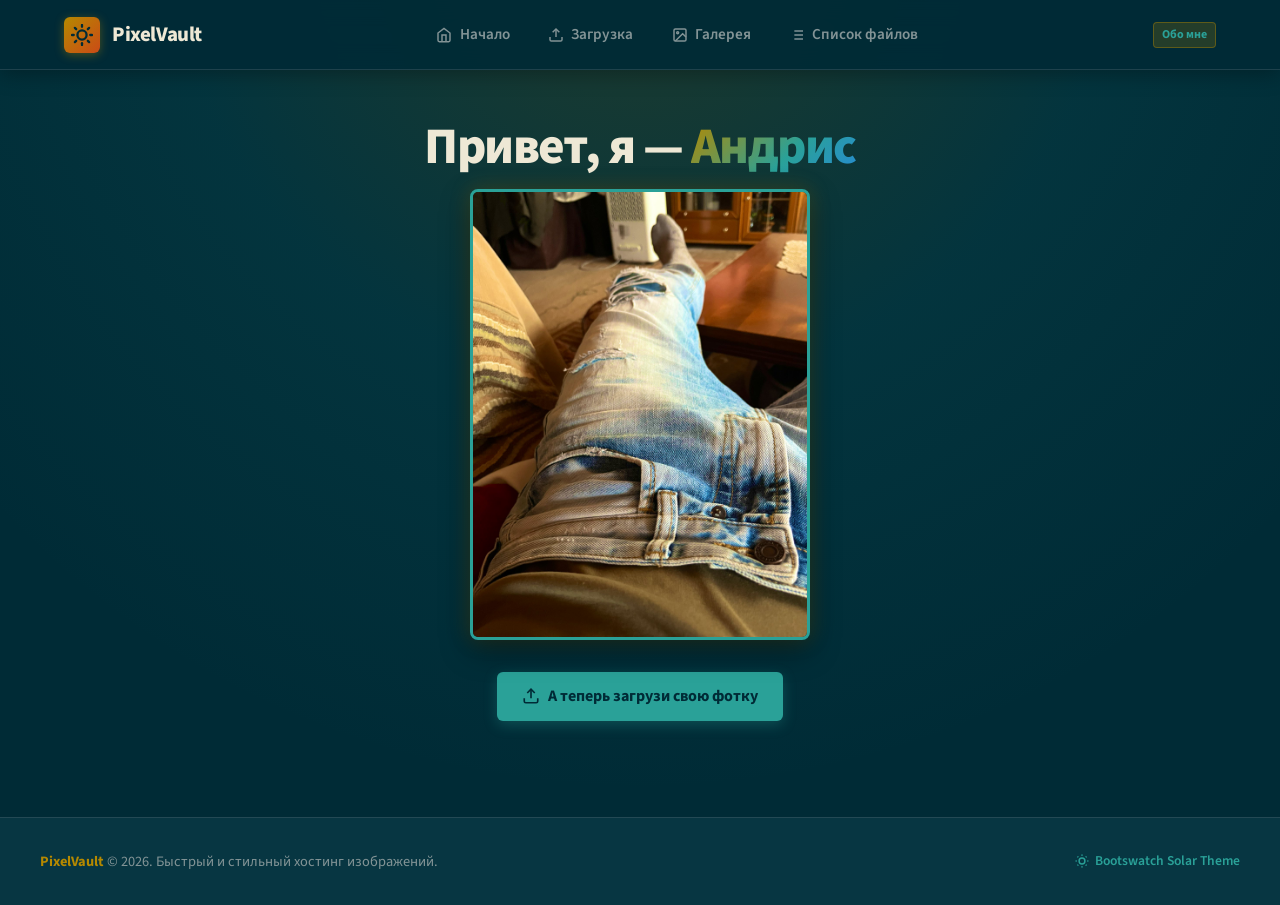
==== templates/about.html @ 3f96f943 "add app.py and templates" ====
<!DOCTYPE html>
<html lang="ru" data-bs-theme="dark">

<head>
    <meta charset="UTF-8">
    <meta name="viewport" content="width=device-width, initial-scale=1.0">
    <title>{{ title|default("Обо мне") }} — PixelVault</title>
    <meta name="description" content="Сервер хостинга картинок PixelVault в стиле Bootswatch Solar.">
    <link rel="preconnect" href="https://fonts.googleapis.com">
    <link rel="preconnect" href="https://fonts.gstatic.com" crossorigin>
    <link
        href="https://fonts.googleapis.com/css2?family=JetBrains+Mono:wght@400;500;600;700&family=Source+Sans+3:ital,wght@0,300;0,400;0,600;0,700;0,800;1,400&display=swap"
        rel="stylesheet" media="print" onload="this.media='all'">
    <noscript>
        <link
            href="https://fonts.googleapis.com/css2?family=JetBrains+Mono:wght@400;500;600;700&family=Source+Sans+3:ital,wght@0,300;0,400;0,600;0,700;0,800;1,400&display=swap"
            rel="stylesheet">
    </noscript>
    <link rel="stylesheet" href="/static/css/reset.css">
    <link rel="stylesheet" href="/static/css/style.css">
    <link rel="stylesheet" href="/static/css/responsive.css">
    <link rel="icon" type="image/x-icon" href="/favicon.ico">
</head>

<body>
    <div class="page-wrapper">
        <!-- Site Header / Navbar (Solar Theme) -->
        <header class="site-header">
            <div class="header-container">
                <a href="/" class="brand">
                    <div class="brand-icon-wrapper">
                        <svg width="22" height="22" viewBox="0 0 24 24" fill="none" stroke="currentColor"
                            stroke-width="2.5" stroke-linecap="round" stroke-linejoin="round">
                            <circle cx="12" cy="12" r="5"></circle>
                            <line x1="12" y1="1" x2="12" y2="3"></line>
                            <line x1="12" y1="21" x2="12" y2="23"></line>
                            <line x1="4.22" y1="4.22" x2="5.64" y2="5.64"></line>
                            <line x1="18.36" y1="18.36" x2="19.78" y2="19.78"></line>
                            <line x1="1" y1="12" x2="3" y2="12"></line>
                            <line x1="21" y1="12" x2="23" y2="12"></line>
                            <line x1="4.22" y1="19.78" x2="5.64" y2="18.36"></line>
                            <line x1="18.36" y1="5.64" x2="19.78" y2="4.22"></line>
                        </svg>
                    </div>
                    <span class="brand-text">PixelVault</span>
                </a>

                <nav class="nav-links">
                    <a href="/" class="nav-link">
                        <svg width="16" height="16" viewBox="0 0 24 24" fill="none" stroke="currentColor"
                            stroke-width="2.2">
                            <path d="M3 9l9-7 9 7v11a2 2 0 0 1-2 2H5a2 2 0 0 1-2-2z"></path>
                            <polyline points="9 22 9 12 15 12 15 22"></polyline>
                        </svg>
                        <span>Начало</span>
                    </a>
                    <a href="/upload" class="nav-link">
                        <svg width="16" height="16" viewBox="0 0 24 24" fill="none" stroke="currentColor"
                            stroke-width="2.2">
                            <path d="M21 15v4a2 2 0 0 1-2 2H5a2 2 0 0 1-2-2v-4"></path>
                            <polyline points="17 8 12 3 7 8"></polyline>
                            <line x1="12" y1="3" x2="12" y2="15"></line>
                        </svg>
                        <span>Загрузка</span>
                    </a>
                    <a href="/images" class="nav-link">
                        <svg width="16" height="16" viewBox="0 0 24 24" fill="none" stroke="currentColor"
                            stroke-width="2.2">
                            <rect x="3" y="3" width="18" height="18" rx="2" ry="2"></rect>
                            <circle cx="8.5" cy="8.5" r="1.5"></circle>
                            <polyline points="21 15 16 10 5 21"></polyline>
                        </svg>
                        <span>Галерея</span>
                    </a>
                    <a href="/images-list" class="nav-link">
                        <svg width="16" height="16" viewBox="0 0 24 24" fill="none" stroke="currentColor"
                            stroke-width="2.2">
                            <line x1="8" y1="6" x2="21" y2="6"></line>
                            <line x1="8" y1="12" x2="21" y2="12"></line>
                            <line x1="8" y1="18" x2="21" y2="18"></line>
                            <line x1="3" y1="6" x2="3.01" y2="6"></line>
                            <line x1="3" y1="12" x2="3.01" y2="12"></line>
                            <line x1="3" y1="18" x2="3.01" y2="18"></line>
                        </svg>
                        <span>Список<span class="nav-text-extra"> файлов</span></span>
                    </a>
                </nav>

                <div class="header-actions">
                    <div class="theme-pill-badge" title="Об авторе проекта">
                        <a href="/about">Обо мне</a>
                    </div>
                </div>
            </div>
        </header>

        <!-- Main Content -->
        <main>
            <section class="hero-section"
                style="min-height: calc(100vh - 220px); display: flex; flex-direction: column; justify-content: center; align-items: center; text-align: center; padding: 3rem 1.5rem;">
                <!-- <div class="hero-tag">
                    <span class="hero-tag-dot"></span>
                    <span>Об авторе</span>
                </div> -->
                <h1 class="hero-title" style="margin-bottom: 0.75rem;">
                    Привет, я &mdash; <span class="gradient-text">Андрис</span>
                </h1>
                <!-- <p class="hero-subtitle" style="margin-bottom: 2rem; max-width: 600px;">
                    Я &mdash; программист из Латвии, который любит фотографировать и делиться своими фотографиями с
                    миром.
                </p> -->

                <div class="about-avatar-container" style="margin-bottom: 2rem;">
                    <img src="/static/images/me.jpeg" alt="Андрис" class="about-img">
                </div>

                <div class="hero-actions">
                    <a href="/upload" class="btn btn-secondary"
                        style="display: inline-flex; align-items: center; gap: 0.5rem; padding: 0.75rem 1.5rem; font-size: 1rem;">
                        <svg width="18" height="18" viewBox="0 0 24 24" fill="none" stroke="currentColor"
                            stroke-width="2.2">
                            <path d="M21 15v4a2 2 0 0 1-2 2H5a2 2 0 0 1-2-2v-4"></path>
                            <polyline points="17 8 12 3 7 8"></polyline>
                            <line x1="12" y1="3" x2="12" y2="15"></line>
                        </svg>
                        <span>А теперь загрузи свою фотку</span>
                    </a>
                </div>
            </section>
        </main>

        <!-- Site Footer -->
        <footer class="site-footer">
            <div class="footer-container">
                <div>
                    <strong>PixelVault</strong> &copy; 2026. Быстрый и стильный хостинг изображений.
                </div>
                <div class="footer-solar-badge">
                    <svg width="14" height="14" viewBox="0 0 24 24" fill="none" stroke="currentColor"
                        stroke-width="2.5">
                        <circle cx="12" cy="12" r="5"></circle>
                        <line x1="12" y1="1" x2="12" y2="3"></line>
                        <line x1="12" y1="21" x2="12" y2="23"></line>
                        <line x1="4.22" y1="4.22" x2="5.64" y2="5.64"></line>
                        <line x1="18.36" y1="18.36" x2="19.78" y2="19.78"></line>
                        <line x1="1" y1="12" x2="3" y2="12"></line>
                        <line x1="21" y1="12" x2="23" y2="12"></line>
                        <line x1="4.22" y1="19.78" x2="5.64" y2="18.36"></line>
                        <line x1="18.36" y1="5.64" x2="19.78" y2="4.22"></line>
                    </svg>
                    <span>Bootswatch Solar Theme</span>
                </div>
            </div>
        </footer>
    </div>
</body>

</html>
---- static/css/style.css ----
/* ==========================================================================
   PIXELVAULT — BOOTSWATCH SOLAR THEME (SOLARIZED DESIGN SYSTEM)
   Inspired by Ethan Schoonover's Solarized & Bootswatch Solar
   Features: Pure CSS EN/RU Localization, Pure CSS Lightbox Modals (:target),
             Interactive Tabs & Format Selectors, Solarized Gradients & Glows
   ========================================================================== */

/* --- Bootswatch Solar Design Tokens --- */
:root {
    --font-main: 'Source Sans 3', -apple-system, BlinkMacSystemFont, 'Segoe UI', Roboto, Helvetica, Arial, sans-serif;
    --font-mono: 'JetBrains Mono', 'SFMono-Regular', Menlo, Monaco, Consolas, monospace;

    /* Solarized Core Palette */
    --solar-base03: #002b36;
    /* Deep Background */
    --solar-base02: #073642;
    /* Card & Surface BG */
    --solar-base01: #586e75;
    /* Borders & Subtle Muted */
    --solar-base00: #657b83;
    /* Secondary Content */
    --solar-base0: #839496;
    /* Primary Body Text */
    --solar-base1: #93a1a1;
    /* Headings & Emphasized Text */
    --solar-base2: #eee8d5;
    /* High Contrast Text */
    --solar-base3: #fdf6e3;
    /* Light Highlights */

    --solar-yellow: #b58900;
    /* Bootswatch Solar Primary */
    --solar-orange: #cb4b16;
    /* Warning */
    --solar-red: #dc322f;
    /* Danger (alt) */
    --solar-magenta: #d33682;
    /* Bootswatch Solar Danger */
    --solar-violet: #6c71c4;
    /* Accent / Special */
    --solar-blue: #268bd2;
    /* Info / Links */
    --solar-cyan: #2aa198;
    /* Success / Secondary */
    --solar-green: #859900;
    /* Pure Green */

    /* Semantic Theme Aliases */
    --bg-page: var(--solar-base03);
    --bg-surface: var(--solar-base02);
    --bg-surface-alt: #0a404e;
    --bg-surface-hover: #0c4d5d;
    --bg-card: var(--solar-base02);
    --bg-card-hover: #0a3d4a;
    --bg-nav: rgba(0, 43, 54, 0.95);
    --bg-input: #002129;
    --bg-modal: #073642;

    --text-primary: var(--solar-base0);
    --text-heading: var(--solar-base1);
    --text-bright: var(--solar-base2);
    --text-highlight: var(--solar-base3);
    --text-muted: var(--solar-base01);
    --text-code: var(--solar-cyan);

    --border-color: rgba(88, 110, 117, 0.35);
    --border-color-hover: rgba(181, 137, 0, 0.5);
    --border-dashed: var(--solar-yellow);

    --accent-primary: var(--solar-yellow);
    --accent-primary-hover: #d19f00;
    --accent-primary-active: #967100;
    --accent-secondary: var(--solar-cyan);
    --accent-secondary-hover: #33b8ad;
    --accent-info: var(--solar-blue);
    --accent-info-hover: #3a9de0;
    --accent-danger: var(--solar-magenta);
    --accent-danger-hover: #e04491;
    --accent-warning: var(--solar-orange);

    --accent-light: rgba(181, 137, 0, 0.12);
    --accent-glow: rgba(181, 137, 0, 0.28);
    --cyan-glow: rgba(42, 161, 152, 0.3);

    --hero-gradient: radial-gradient(circle at 50% -10%, rgba(181, 137, 0, 0.18) 0%, rgba(42, 161, 152, 0.08) 40%, rgba(0, 43, 54, 0) 75%);

    --shadow-xs: 0 1px 3px rgba(0, 0, 0, 0.35);
    --shadow-sm: 0 4px 14px rgba(0, 0, 0, 0.45);
    --shadow-md: 0 10px 28px rgba(0, 0, 0, 0.55);
    --shadow-lg: 0 20px 45px rgba(0, 0, 0, 0.65);
    --shadow-glow: 0 0 24px var(--accent-glow);

    --radius-sm: 4px;
    --radius-md: 6px;
    --radius-lg: 8px;
    --radius-xl: 12px;
    --radius-full: 9999px;

    --transition-fast: 0.15s ease;
    --transition-normal: 0.25s cubic-bezier(0.16, 1, 0.3, 1);
}

/* --- Global Reset & Base Setup --- */
*,
*::before,
*::after {
    box-sizing: border-box;
    margin: 0;
    padding: 0;
}

html {
    font-size: 16px;
    scroll-behavior: smooth;
    color-scheme: dark;
}

body {
    font-family: var(--font-main);
    background-color: var(--bg-page);
    color: var(--text-primary);
    line-height: 1.6;
    min-height: 100vh;
    display: flex;
    flex-direction: column;
    overflow-x: hidden;
    -webkit-font-smoothing: antialiased;
    -moz-osx-font-smoothing: grayscale;
}

.page-wrapper {
    display: flex;
    flex-direction: column;
    min-height: 100vh;
    background: var(--hero-gradient);
}

/* --- Typography & Headings --- */
h1,
h2,
h3,
h4,
h5,
h6 {
    color: var(--text-heading);
    font-weight: 700;
    line-height: 1.25;
    letter-spacing: -0.02em;
}

h1 {
    font-size: 2.5rem;
}

h2 {
    font-size: 1.85rem;
}

h3 {
    font-size: 1.35rem;
}

h4 {
    font-size: 1.15rem;
}

p {
    color: var(--text-primary);
    margin-bottom: 1rem;
}

a {
    color: var(--accent-secondary);
    text-decoration: none;
    transition: color var(--transition-fast);
}

a:hover {
    color: var(--accent-primary);
    text-decoration: none;
}

code,
pre {
    font-family: var(--font-mono);
}

/* Utility classes */
.d-none {
    display: none !important;
}

/* ==========================================================================
   HEADER / NAVBAR (Bootswatch Solar Style)
   ========================================================================== */
.site-header {
    position: sticky;
    top: 0;
    z-index: 100;
    background-color: var(--bg-nav);
    backdrop-filter: blur(12px);
    -webkit-backdrop-filter: blur(12px);
    border-bottom: 1px solid var(--border-color);
    box-shadow: 0 4px 20px rgba(0, 0, 0, 0.3);
}

.header-container {
    max-width: 1200px;
    margin: 0 auto;
    padding: 0.85rem 1.5rem;
    display: flex;
    align-items: center;
    justify-content: space-between;
    gap: 1.5rem;
}

/* Brand */
.brand {
    display: flex;
    align-items: center;
    gap: 0.75rem;
    color: var(--text-bright);
    font-weight: 700;
    font-size: 1.3rem;
    letter-spacing: -0.02em;
    text-decoration: none;
}

.brand:hover {
    color: var(--accent-primary);
}

.brand-icon-wrapper {
    display: flex;
    align-items: center;
    justify-content: center;
    width: 36px;
    height: 36px;
    background: linear-gradient(135deg, var(--solar-yellow) 0%, var(--solar-orange) 100%);
    color: var(--solar-base03);
    border-radius: var(--radius-md);
    box-shadow: 0 2px 10px rgba(181, 137, 0, 0.4);
    transition: transform var(--transition-normal);
}

.brand:hover .brand-icon-wrapper {
    transform: rotate(6deg) scale(1.05);
}

.brand-text {
    color: var(--solar-base2);
    font-weight: 800;
}

.brand-badge {
    font-size: 0.7rem;
    font-weight: 700;
    padding: 0.2rem 0.5rem;
    border-radius: var(--radius-sm);
    background-color: rgba(181, 137, 0, 0.2);
    color: var(--solar-yellow);
    border: 1px solid rgba(181, 137, 0, 0.4);
    letter-spacing: 0.05em;
    text-transform: uppercase;
}

/* Navigation Links */
.nav-links {
    display: flex;
    align-items: center;
    gap: 0.5rem;
    list-style: none;
}

.nav-link {
    display: inline-flex;
    align-items: center;
    gap: 0.45rem;
    padding: 0.55rem 0.95rem;
    color: var(--text-primary);
    font-size: 0.95rem;
    font-weight: 600;
    border-radius: var(--radius-md);
    transition: all var(--transition-fast);
}

.nav-link:hover {
    color: var(--solar-base2);
    background-color: var(--bg-surface);
}

.nav-link.active {
    color: var(--solar-base03);
    background-color: var(--accent-primary);
    font-weight: 700;
    box-shadow: 0 2px 8px rgba(181, 137, 0, 0.35);
}

/* Header Controls & Actions */
.header-actions {
    display: flex;
    align-items: center;
    gap: 0.75rem;
}

.control-btn-label {
    display: inline-flex;
    align-items: center;
    gap: 0.45rem;
    padding: 0.45rem 0.85rem;
    background-color: var(--bg-surface);
    border: 1px solid var(--border-color);
    border-radius: var(--radius-md);
    color: var(--text-primary);
    font-size: 0.85rem;
    font-weight: 600;
    cursor: pointer;
    user-select: none;
    transition: all var(--transition-fast);
}

.control-btn-label:hover {
    border-color: var(--accent-primary);
    color: var(--solar-base2);
    background-color: var(--bg-surface-alt);
    box-shadow: 0 0 10px rgba(181, 137, 0, 0.2);
}

.lang-badge {
    background-color: var(--solar-base03);
    color: var(--solar-cyan);
    padding: 0.15rem 0.45rem;
    border-radius: var(--radius-sm);
    font-size: 0.75rem;
    font-weight: 700;
    border: 1px solid rgba(42, 161, 152, 0.4);
}

.theme-pill-badge {
    background-color: rgba(181, 137, 0, 0.2);
    color: var(--solar-yellow);
    padding: 0.15rem 0.5rem;
    border-radius: var(--radius-sm);
    font-size: 0.75rem;
    font-weight: 700;
    border: 1px solid rgba(181, 137, 0, 0.4);
}

/* ==========================================================================
   BUTTONS (Bootswatch Solar)
   ========================================================================== */
.btn {
    display: inline-flex;
    align-items: center;
    justify-content: center;
    gap: 0.5rem;
    padding: 0.65rem 1.4rem;
    font-family: var(--font-main);
    font-size: 0.95rem;
    font-weight: 600;
    border-radius: var(--radius-md);
    border: 1px solid transparent;
    cursor: pointer;
    text-decoration: none;
    transition: all var(--transition-normal);
    line-height: 1.4;
}

.btn-primary {
    background-color: var(--solar-yellow);
    color: var(--solar-base03) !important;
    font-weight: 700;
    box-shadow: 0 4px 14px rgba(181, 137, 0, 0.35);
}

.btn-primary:hover {
    background-color: var(--accent-primary-hover);
    color: var(--solar-base03) !important;
    transform: translateY(-2px);
    box-shadow: 0 6px 20px rgba(181, 137, 0, 0.5);
}

.btn-secondary {
    background-color: var(--solar-cyan);
    color: var(--solar-base03) !important;
    font-weight: 700;
    box-shadow: 0 4px 14px rgba(42, 161, 152, 0.3);
}

.btn-secondary:hover {
    background-color: var(--accent-secondary-hover);
    color: var(--solar-base03) !important;
    transform: translateY(-2px);
    box-shadow: 0 6px 20px rgba(42, 161, 152, 0.45);
}

.btn-outline-info {
    background-color: transparent;
    color: var(--solar-blue) !important;
    border: 1px solid var(--solar-blue);
}

.btn-outline-info:hover {
    background-color: var(--solar-blue);
    color: var(--solar-base03) !important;
    transform: translateY(-2px);
    box-shadow: 0 4px 16px rgba(38, 139, 210, 0.4);
}

.btn-outline-solar {
    background-color: var(--bg-surface);
    color: var(--text-heading) !important;
    border: 1px solid var(--border-color);
}

.btn-outline-solar:hover {
    background-color: var(--bg-surface-alt);
    border-color: var(--solar-yellow);
    color: var(--solar-base2) !important;
    transform: translateY(-2px);
}

.btn-danger {
    background-color: var(--solar-magenta);
    color: #fff !important;
}

.btn-danger:hover {
    background-color: var(--accent-danger-hover);
    transform: translateY(-2px);
}

/* ==========================================================================
   HERO SECTION (Showcase)
   ========================================================================== */
.hero-section {
    padding: 4rem 1.5rem 0.5rem;
    text-align: center;
    max-width: 960px;
    margin: 0 auto;
}

.hero-tag {
    display: inline-flex;
    align-items: center;
    gap: 0.5rem;
    padding: 0.35rem 0.9rem;
    background-color: var(--bg-surface);
    border: 1px solid rgba(181, 137, 0, 0.35);
    border-radius: var(--radius-full);
    color: var(--solar-yellow);
    font-size: 0.85rem;
    font-weight: 700;
    margin-bottom: 1.5rem;
    box-shadow: 0 2px 10px rgba(0, 0, 0, 0.25);
}

.hero-tag-dot {
    width: 8px;
    height: 8px;
    border-radius: 50%;
    background-color: var(--solar-cyan);
    box-shadow: 0 0 8px var(--solar-cyan);
    animation: pulseGlow 2s infinite ease-in-out;
}

@keyframes pulseGlow {

    0%,
    100% {
        transform: scale(1);
        opacity: 1;
    }

    50% {
        transform: scale(1.3);
        opacity: 0.6;
    }
}

.hero-title {
    font-size: 3.2rem;
    font-weight: 800;
    line-height: 1.15;
    margin-bottom: 1.25rem;
    color: var(--solar-base2);
    letter-spacing: -0.03em;
}

.hero-title .gradient-text {
    background: linear-gradient(135deg, var(--solar-yellow) 0%, var(--solar-cyan) 60%, var(--solar-blue) 100%);
    -webkit-background-clip: text;
    -webkit-text-fill-color: transparent;
    display: inline-block;
}

.hero-subtitle {
    font-size: 1.15rem;
    color: var(--solar-base0);
    max-width: 680px;
    margin: 0 auto 2rem;
    line-height: 1.6;
}

.hero-actions {
    display: flex;
    align-items: center;
    justify-content: center;
    gap: 1rem;
    flex-wrap: wrap;
    margin-bottom: 3rem;
}

/* ==========================================================================
   SHOWCASE GRID / DECK (Home Carousel & Cards)
   ========================================================================== */
.showcase-wrapper {
    max-width: 1200px;
    margin: 0 auto 4rem;
    padding: 0 1.5rem;
}

.showcase-card-container {
    background-color: var(--bg-surface);
    border: 1px solid var(--border-color);
    border-radius: var(--radius-xl);
    padding: 1.75rem;
    box-shadow: var(--shadow-md);
}

.showcase-grid {
    display: flex;
    flex-wrap: wrap;
    justify-content: center;
    gap: 1.25rem;
}

.showcase-item {
    position: relative;
    border-radius: var(--radius-lg);
    overflow: hidden;
    background-color: var(--solar-base03);
    border: 1px solid var(--border-color);
    aspect-ratio: 4 / 5;
    width: 220px;
    max-width: 100%;
    flex: 0 0 220px;
    display: block;
    text-decoration: none;
    transition: all var(--transition-normal);
    box-shadow: var(--shadow-xs);
}

.showcase-empty-card {
    width: 100%;
}

.showcase-item:hover {
    transform: translateY(-6px);
    border-color: var(--solar-yellow);
    box-shadow: 0 12px 30px rgba(0, 0, 0, 0.5), 0 0 18px var(--accent-glow);
}

.showcase-item img {
    width: 100%;
    height: 100%;
    object-fit: cover;
    display: block;
    transition: transform var(--transition-normal);
}

.showcase-item:hover img {
    transform: scale(1.06);
}

.showcase-item-info {
    position: absolute;
    bottom: 0;
    left: 0;
    right: 0;
    padding: 1rem;
    background: linear-gradient(to top, rgba(0, 43, 54, 0.95) 0%, rgba(0, 43, 54, 0.6) 70%, rgba(0, 43, 54, 0) 100%);
    display: flex;
    align-items: flex-end;
    justify-content: space-between;
}

.showcase-item-name {
    font-size: 1rem;
    font-weight: 700;
    color: var(--solar-base2);
}

.showcase-item-tag {
    font-size: 0.75rem;
    color: var(--solar-cyan);
    font-weight: 500;
}

.showcase-item-badge {
    padding: 0.2rem 0.45rem;
    font-size: 0.65rem;
    font-weight: 700;
    background-color: var(--solar-yellow);
    color: var(--solar-base03);
    border-radius: var(--radius-sm);
}

/* ==========================================================================
   FEATURES SECTION (Bootswatch Solar Cards)
   ========================================================================== */
.features-grid {
    max-width: 1200px;
    margin: 0 auto 1.5rem;
    padding: 0 1.5rem;
    display: grid;
    grid-template-columns: repeat(auto-fit, minmax(300px, 1fr));
    gap: 1.5rem;
}

.feature-card {
    background-color: var(--bg-surface);
    border: 1px solid var(--border-color);
    border-radius: var(--radius-lg);
    padding: 2rem;
    transition: all var(--transition-normal);
    position: relative;
    overflow: hidden;
}

.feature-card::before {
    content: '';
    position: absolute;
    top: 0;
    left: 0;
    width: 100%;
    height: 3px;
    background: linear-gradient(90deg, var(--solar-yellow), var(--solar-cyan));
    opacity: 0;
    transition: opacity var(--transition-fast);
}

.feature-card:hover {
    border-color: var(--solar-yellow);
    transform: translateY(-4px);
    box-shadow: var(--shadow-md);
}

.feature-card:hover::before {
    opacity: 1;
}

.feature-icon-box {
    width: 48px;
    height: 48px;
    border-radius: var(--radius-md);
    background-color: var(--solar-base03);
    border: 1px solid rgba(181, 137, 0, 0.35);
    display: flex;
    align-items: center;
    justify-content: center;
    color: var(--solar-yellow);
    margin-bottom: 1.25rem;
    box-shadow: 0 2px 10px rgba(0, 0, 0, 0.3);
}

.feature-title {
    font-size: 1.2rem;
    color: var(--solar-base2);
    margin-bottom: 0.65rem;
}

.feature-desc {
    font-size: 0.95rem;
    color: var(--solar-base0);
    line-height: 1.55;
    margin-bottom: 0;
}

/* ==========================================================================
   APP CONTAINER / TABS / FORMS (Upload & Gallery Pages)
   ========================================================================== */
.app-container {
    max-width: 900px;
    margin: 0 auto;
    padding: 0 1.5rem;
    width: 100%;
}

.app-container-gallery {
    max-width: 1320px;
}

.page-header {
    text-align: center;
    margin-bottom: 2rem;
    margin-top: 1rem;
}

.page-title {
    font-size: 2.3rem;
    font-weight: 800;
    color: var(--solar-base2);
    margin-bottom: 0.5rem;
}

.page-subtitle {
    font-size: 1.05rem;
    color: var(--solar-base0);
}

/* Navigation Tabs (Solar Nav-Pills) */
.tabs-nav {
    display: flex;
    justify-content: center;
    gap: 0.75rem;
    margin-bottom: 2.5rem;
}

.tab-btn {
    display: inline-flex;
    align-items: center;
    gap: 0.55rem;
    padding: 0.65rem 1.4rem;
    background-color: var(--bg-surface);
    color: var(--text-primary);
    border: 1px solid var(--border-color);
    border-radius: var(--radius-md);
    font-size: 0.95rem;
    font-weight: 600;
    text-decoration: none;
    transition: all var(--transition-fast);
}

.tab-btn:hover {
    color: var(--solar-base2);
    border-color: var(--solar-yellow);
    background-color: var(--bg-surface-alt);
}

.tab-btn.active {
    background-color: var(--solar-yellow);
    color: var(--solar-base03) !important;
    border-color: var(--solar-yellow);
    font-weight: 700;
    box-shadow: 0 4px 14px rgba(181, 137, 0, 0.35);
}

.tab-counter {
    background-color: var(--solar-base03);
    color: var(--solar-yellow);
    padding: 0.15rem 0.5rem;
    border-radius: var(--radius-full);
    font-size: 0.75rem;
    font-weight: 700;
}

.tab-btn.active .tab-counter {
    background-color: var(--solar-base03);
    color: var(--solar-yellow);
}

/* ==========================================================================
   UPLOAD CARD & DROPZONE
   ========================================================================== */
.upload-card {
    background-color: var(--bg-surface);
    border: 1px solid var(--border-color);
    border-radius: var(--radius-xl);
    padding: 2.25rem;
    box-shadow: var(--shadow-md);
}

.dropzone {
    display: flex;
    flex-direction: column;
    align-items: center;
    justify-content: center;
    padding: 3rem 1.5rem;
    border: 2px dashed var(--border-dashed);
    border-radius: var(--radius-lg);
    background-color: rgba(0, 43, 54, 0.6);
    cursor: pointer;
    text-align: center;
    transition: all var(--transition-normal);
}

.dropzone:hover {
    border-color: var(--solar-cyan);
    background-color: rgba(42, 161, 152, 0.08);
    box-shadow: 0 0 20px rgba(42, 161, 152, 0.2);
    transform: scale(1.005);
}

.dropzone-icon {
    width: 68px;
    height: 68px;
    border-radius: 50%;
    background: linear-gradient(135deg, rgba(181, 137, 0, 0.2) 0%, rgba(42, 161, 152, 0.2) 100%);
    border: 1px solid var(--solar-yellow);
    display: flex;
    align-items: center;
    justify-content: center;
    color: var(--solar-yellow);
    margin-bottom: 1.25rem;
    transition: all var(--transition-normal);
}

.dropzone:hover .dropzone-icon {
    color: var(--solar-cyan);
    border-color: var(--solar-cyan);
    transform: translateY(-4px);
}

.dropzone-title {
    font-size: 1.3rem;
    font-weight: 700;
    color: var(--solar-base2);
    margin-bottom: 0.4rem;
}

.dropzone-hint {
    font-size: 0.9rem;
    color: var(--solar-base0);
    margin-bottom: 1.25rem;
}

.dropzone-badges {
    display: flex;
    gap: 0.5rem;
    flex-wrap: wrap;
    justify-content: center;
}

.format-badge {
    padding: 0.25rem 0.6rem;
    background-color: var(--solar-base03);
    border: 1px solid var(--border-color);
    border-radius: var(--radius-sm);
    color: var(--solar-cyan);
    font-family: var(--font-mono);
    font-size: 0.75rem;
    font-weight: 600;
}

.upload-btn-row {
    margin-top: 1.75rem;
    display: flex;
    justify-content: center;
}

.upload-submit-btn {
    width: 100%;
    max-width: 320px;
    padding: 0.85rem 1.5rem;
    font-size: 1.05rem;
}

/* ==========================================================================
   LINKS GENERATOR / EMBED CODES SECTION (Bootswatch Solar Code Blocks)
   ========================================================================== */
.links-section {
    margin-top: 2.5rem;
    padding-top: 2rem;
    border-top: 1px solid var(--border-color);
}

.links-header {
    display: flex;
    align-items: center;
    justify-content: space-between;
    gap: 1rem;
    margin-bottom: 1.25rem;
    flex-wrap: wrap;
}

.links-title {
    font-size: 1.15rem;
    color: var(--solar-base2);
}

.format-switch-group {
    display: flex;
    gap: 0.35rem;
    background-color: var(--solar-base03);
    padding: 0.25rem;
    border-radius: var(--radius-md);
    border: 1px solid var(--border-color);
}

.format-label {
    padding: 0.35rem 0.75rem;
    font-size: 0.8rem;
    font-weight: 600;
    border-radius: var(--radius-sm);
    color: var(--solar-base0);
    cursor: pointer;
    transition: all var(--transition-fast);
}

.format-label:hover {
    color: var(--solar-base2);
}



.link-input-group {
    display: flex;
    gap: 0.5rem;
}

.link-input {
    flex: 1;
    background-color: var(--bg-input);
    border: 1px solid var(--border-color);
    border-radius: var(--radius-md);
    padding: 0.75rem 1rem;
    color: var(--solar-cyan);
    font-family: var(--font-mono);
    font-size: 0.9rem;
    outline: none;
    transition: border-color var(--transition-fast);
}

.link-input:focus {
    border-color: var(--solar-yellow);
    box-shadow: 0 0 10px rgba(181, 137, 0, 0.25);
}

/* Recent Uploads Queue */
.recent-uploads {
    margin-top: 2.5rem;
    padding-top: 1.75rem;
    border-top: 1px solid var(--border-color);
}

.recent-uploads-title {
    font-size: 1.05rem;
    color: var(--solar-base2);
    margin-bottom: 1rem;
}

.upload-queue-list {
    display: flex;
    flex-direction: column;
    gap: 0.75rem;
}

.upload-queue-item {
    display: flex;
    align-items: center;
    justify-content: space-between;
    padding: 0.75rem 1rem;
    background-color: var(--solar-base03);
    border: 1px solid var(--border-color);
    border-radius: var(--radius-md);
    gap: 1rem;
}

.upload-queue-info {
    display: flex;
    align-items: center;
    gap: 0.85rem;
}

.upload-queue-thumb {
    width: 44px;
    height: 44px;
    border-radius: var(--radius-sm);
    object-fit: cover;
    border: 1px solid var(--border-color);
}

.upload-queue-name {
    font-size: 0.9rem;
    font-weight: 600;
    color: var(--solar-base2);
}

/* ==========================================================================
   GALLERY PAGE (Toolbar & Cards Grid)
   ========================================================================== */
.gallery-toolbar {
    display: flex;
    align-items: center;
    justify-content: space-between;
    margin-bottom: 1.75rem;
    padding: 0.85rem 1.25rem;
    background-color: var(--bg-surface);
    border: 1px solid var(--border-color);
    border-radius: var(--radius-lg);
}

.gallery-stats {
    font-size: 0.9rem;
    color: var(--solar-cyan);
    font-weight: 600;
}

.gallery-grid {
    display: grid;
    grid-template-columns: repeat(4, 1fr);
    gap: 1.5rem;
    width: 100%;
}

.gallery-card {
    background-color: var(--bg-surface);
    border: 1px solid var(--border-color);
    border-radius: var(--radius-lg);
    overflow: hidden;
    transition: all var(--transition-normal);
    box-shadow: var(--shadow-sm);
    display: flex;
    flex-direction: column;
    width: 100%;
    scroll-margin-top: 90px;
}

.gallery-empty-card {
    grid-column: 1 / -1;
    width: 100%;
}

.gallery-card-preview {
    position: relative;
    aspect-ratio: 4 / 3;
    background-color: var(--solar-base03);
    overflow: hidden;
    display: block;
    z-index: 1;
    cursor: pointer;
}

.gallery-card-img {
    width: 100%;
    height: 100%;
    object-fit: cover;
    transition: transform var(--transition-normal);
}

/* Реакция только при наведении на превью изображения */
.gallery-card-preview:hover .gallery-card-img {
    transform: scale(1.06);
}

.gallery-card-overlay {
    position: absolute;
    inset: 0;
    background: rgba(0, 43, 54, 0.65);
    display: flex;
    align-items: center;
    justify-content: center;
    opacity: 0;
    transition: opacity var(--transition-fast);
    z-index: 2;
}

.gallery-card-preview:hover .gallery-card-overlay {
    opacity: 1;
}

.gallery-overlay-btn {
    width: 44px;
    height: 44px;
    border-radius: 50%;
    background-color: var(--solar-yellow);
    color: var(--solar-base03);
    display: flex;
    align-items: center;
    justify-content: center;
    box-shadow: 0 4px 15px rgba(0, 0, 0, 0.5);
    transform: scale(0.85);
    transition: transform var(--transition-fast);
}

.gallery-card-preview:hover .gallery-overlay-btn {
    transform: scale(1);
}

/* Реакция только при наведении на тело карточки */
.gallery-card-body {
    padding: 1.15rem;
    flex: 1;
    display: flex;
    flex-direction: column;
    position: relative;
    z-index: 10;
    background-color: var(--bg-surface);
    border-top: 1px solid var(--border-color);
    transition: background-color var(--transition-normal), border-color var(--transition-normal);
}

.gallery-card-body:hover {
    background-color: var(--bg-surface-hover);
    border-top-color: var(--solar-cyan);
}

.gallery-card-name {
    font-size: 1rem;
    font-weight: 700;
    color: var(--solar-base2);
    margin-bottom: 0.25rem;
}

.gallery-card-url {
    font-size: 0.78rem;
    font-family: var(--font-mono);
    color: var(--solar-cyan);
    margin-bottom: 1rem;
    white-space: nowrap;
    overflow: hidden;
    text-overflow: ellipsis;
}

.gallery-card-footer {
    display: flex;
    align-items: center;
    justify-content: space-between;
    gap: 0.5rem;
    margin-top: auto;
    padding-top: 0.75rem;
    border-top: 1px solid var(--border-color);
    position: relative;
    z-index: 15;
}

.gallery-action-btn {
    display: inline-flex;
    align-items: center;
    gap: 0.35rem;
    padding: 0.4rem 0.75rem;
    font-size: 0.8rem;
    font-weight: 600;
    border-radius: var(--radius-sm);
    background-color: var(--solar-base03);
    color: var(--solar-base0);
    border: 1px solid var(--border-color);
    text-decoration: none;
    transition: all var(--transition-fast);
    position: relative;
    z-index: 20;
    cursor: pointer;
    touch-action: manipulation;
}

.gallery-action-btn:hover {
    color: var(--solar-yellow);
    border-color: var(--solar-yellow);
    background-color: var(--bg-surface-alt);
}

.gallery-action-btn:active {
    transform: scale(0.96);
}

/* ==========================================================================
   LIGHTBOX MODALS (Pure CSS :target + Bootstrap Compatible)
   ========================================================================== */
.lightbox-modal {
    position: fixed;
    inset: 0;
    z-index: 1000;
    display: none;
    align-items: center;
    justify-content: center;
    padding: 1.5rem;
}

.lightbox-modal:target {
    display: flex;
    animation: fadeIn 0.25s ease forwards;
}

@keyframes fadeIn {
    from {
        opacity: 0;
    }

    to {
        opacity: 1;
    }
}

.lightbox-backdrop {
    position: absolute;
    inset: 0;
    background: rgba(0, 43, 54, 0.88);
    backdrop-filter: blur(8px);
    -webkit-backdrop-filter: blur(8px);
}

.lightbox-content {
    position: relative;
    z-index: 10;
    max-width: 800px;
    width: 100%;
    background-color: var(--bg-modal);
    border: 1px solid var(--solar-yellow);
    border-radius: var(--radius-xl);
    overflow: hidden;
    box-shadow: var(--shadow-lg), 0 0 35px var(--accent-glow);
}

.lightbox-close-btn {
    position: absolute;
    top: 1rem;
    right: 1.25rem;
    z-index: 20;
    width: 36px;
    height: 36px;
    border-radius: 50%;
    background: rgba(0, 43, 54, 0.8);
    border: 1px solid var(--border-color);
    color: transparent;
    font-size: 0;
    line-height: 0;
    text-decoration: none;
    display: flex;
    align-items: center;
    justify-content: center;
    cursor: pointer;
    transform-origin: center;
    transition: transform var(--transition-fast), border-color var(--transition-fast), box-shadow var(--transition-fast);
}

.lightbox-close-btn::before,
.lightbox-close-btn::after {
    content: '';
    position: absolute;
    top: 50%;
    left: 50%;
    width: 16px;
    height: 2px;
    background-color: var(--solar-base2);
    border-radius: 1px;
    transition: background-color var(--transition-fast);
}

.lightbox-close-btn::before {
    transform: translate(-50%, -50%) rotate(45deg);
}

.lightbox-close-btn::after {
    transform: translate(-50%, -50%) rotate(-45deg);
}

.lightbox-close-btn:hover {
    border-color: var(--solar-yellow);
    box-shadow: 0 0 12px var(--accent-glow);
    transform: rotate(90deg);
}

.lightbox-close-btn:hover::before,
.lightbox-close-btn:hover::after {
    background-color: var(--solar-yellow);
}

.lightbox-img {
    width: 100%;
    max-height: 70vh;
    object-fit: contain;
    background-color: #001f27;
    display: block;
}

.lightbox-caption {
    padding: 1rem 1.5rem;
    font-weight: 700;
    color: var(--solar-base2);
    font-size: 1.05rem;
    background-color: var(--solar-base02);
    border-top: 1px solid var(--border-color);
    display: flex;
    align-items: center;
    justify-content: space-between;
}

/* ==========================================================================
   FOOTER (Bootswatch Solar Style)
   ========================================================================== */
.site-footer {
    margin-top: auto;
    background-color: var(--solar-base02);
    border-top: 1px solid var(--border-color);
    padding: 2rem 1.5rem;
    font-size: 0.9rem;
    color: var(--solar-base0);
}

.footer-container {
    max-width: 1200px;
    margin: 0 auto;
    display: flex;
    align-items: center;
    justify-content: space-between;
    gap: 1.5rem;
    flex-wrap: wrap;
}

.footer-container strong {
    color: var(--solar-yellow);
}

.footer-solar-badge {
    display: inline-flex;
    align-items: center;
    gap: 0.4rem;
    color: var(--solar-cyan);
    font-weight: 600;
    font-size: 0.85rem;
}

/* ==========================================================================
   RESPONSIVE ADJUSTMENTS
   ========================================================================== */
@media (max-width: 1200px) {
    .app-container-gallery {
        max-width: 980px;
    }

    .gallery-grid {
        grid-template-columns: repeat(3, 1fr);
        gap: 1.25rem;
    }
}

@media (max-width: 768px) {
    .header-container {
        flex-direction: column;
        gap: 1rem;
    }

    .hero-title {
        font-size: 2.2rem;
    }

    .hero-subtitle {
        font-size: 1rem;
    }

    .features-grid {
        grid-template-columns: 1fr;
    }

    .footer-container {
        flex-direction: column;
        text-align: center;
    }

    .gallery-grid {
        grid-template-columns: repeat(2, 1fr);
        gap: 1rem;
    }

    .gallery-card {
        width: 100%;
        max-width: 100%;
    }

    .showcase-grid {
        justify-content: center;
    }

    .showcase-item {
        width: 160px;
        flex: 0 0 160px;
    }
}

@media (max-width: 520px) {
    .gallery-grid {
        grid-template-columns: 1fr;
    }
}

/* ==========================================================================
   TABLES & PAGINATION — BOOTSWATCH SOLAR THEME (SERVER 2.0)
   ========================================================================== */
.table-responsive {
    width: 100%;
    overflow-x: auto;
    background: var(--bg-card);
    border: 1px solid var(--border-color);
    border-radius: var(--radius-lg);
    box-shadow: var(--shadow-sm);
    margin-bottom: 1.5rem;
}

.solar-table {
    width: 100%;
    border-collapse: collapse;
    font-size: 0.95rem;
    text-align: left;
}

.solar-table th {
    background-color: var(--solar-base03);
    color: var(--text-heading);
    font-weight: 600;
    padding: 1rem 1.25rem;
    border-bottom: 2px solid var(--border-color);
    letter-spacing: 0.03em;
    text-transform: uppercase;
    font-size: 0.8rem;
    white-space: nowrap;
}

.solar-table td {
    padding: 1rem 1.25rem;
    border-bottom: 1px solid var(--border-color);
    color: var(--text-primary);
    vertical-align: middle;
}

.solar-table tbody tr {
    transition: background-color var(--transition-fast);
}

.solar-table tbody tr:hover {
    background-color: var(--bg-surface-hover);
}

.table-link {
    display: inline-flex;
    align-items: center;
    gap: 0.5rem;
    color: var(--solar-cyan);
    text-decoration: none;
    font-weight: 500;
    transition: color var(--transition-fast);
}

.table-link:hover {
    color: var(--accent-primary-hover);
    text-decoration: underline;
}

.table-link code {
    font-family: var(--font-mono);
    font-size: 0.88rem;
    background: rgba(0, 0, 0, 0.25);
    padding: 0.2rem 0.45rem;
    border-radius: var(--radius-sm);
    color: var(--solar-cyan);
    word-break: break-all;
    overflow-wrap: anywhere;
}

.solar-table th.col-filename,
.solar-table td.col-filename {
    max-width: 220px;
    min-width: 150px;
    word-break: break-all;
    overflow-wrap: anywhere;
    white-space: normal;
}

.solar-table th.col-orig-name,
.solar-table td.col-orig-name {
    max-width: 260px;
    min-width: 170px;
    word-break: break-word;
    overflow-wrap: anywhere;
    word-wrap: break-word;
    white-space: normal;
}

.orig-filename-text {
    display: inline-block;
    max-width: 100%;
    font-weight: 500;
    color: var(--text-bright);
    word-break: break-word;
    overflow-wrap: anywhere;
    word-wrap: break-word;
    line-height: 1.4;
}

.solar-table th.col-size,
.solar-table td.col-size,
.solar-table th.col-date,
.solar-table td.col-date,
.solar-table th.col-type,
.solar-table td.col-type,
.solar-table th.col-action,
.solar-table td.col-action {
    white-space: nowrap;
    width: 1%;
}

.solar-table th.col-action,
.solar-table td.col-action {
    text-align: right;
    min-width: 110px;
}

.btn-text-mobile-extra {
    display: none;
}

.badge-size {
    display: inline-flex;
    align-items: center;
    justify-content: center;
    white-space: nowrap;
    padding: 0.28rem 0.65rem;
    font-size: 0.85rem;
    font-family: var(--font-mono);
    font-weight: 600;
    line-height: 1.2;
    border-radius: var(--radius-full);
    background-color: rgba(38, 139, 210, 0.15);
    color: var(--solar-blue);
    border: 1px solid rgba(38, 139, 210, 0.35);
    box-shadow: 0 1px 2px rgba(0, 0, 0, 0.1);
}

.badge-type {
    display: inline-block;
    padding: 0.2rem 0.5rem;
    font-size: 0.78rem;
    font-family: var(--font-mono);
    font-weight: 700;
    border-radius: var(--radius-sm);
    background-color: rgba(181, 137, 0, 0.15);
    color: var(--solar-yellow);
    border: 1px solid rgba(181, 137, 0, 0.3);
    text-transform: uppercase;
}

.btn-sm {
    padding: 0.4rem 0.8rem;
    font-size: 0.85rem;
    gap: 0.35rem;
}

.btn-danger {
    background-color: var(--solar-magenta);
    color: #fff;
    border: 1px solid transparent;
}

.btn-danger:hover {
    background-color: var(--accent-danger-hover);
    box-shadow: 0 0 12px rgba(211, 54, 130, 0.4);
    color: #fff;
}

.btn-outline {
    background-color: transparent;
    color: var(--solar-base1);
    border: 1px solid var(--border-color);
}

.btn-outline:hover:not(.disabled) {
    background-color: var(--bg-surface-hover);
    color: var(--text-bright);
    border-color: var(--solar-yellow);
}

.btn.disabled,
.btn:disabled {
    opacity: 0.4;
    cursor: not-allowed;
    pointer-events: none;
    box-shadow: none;
}

.pagination-bar {
    display: flex;
    align-items: center;
    justify-content: space-between;
    flex-wrap: wrap;
    gap: 1rem;
    padding: 1rem 0;
    margin-top: 1rem;
}

.pagination-info {
    color: var(--text-muted);
    font-size: 0.95rem;
}

.pagination-info strong {
    color: var(--text-bright);
    font-family: var(--font-mono);
}

.pagination-buttons {
    display: flex;
    align-items: center;
    gap: 0.75rem;
}

.empty-state-card {
    text-align: center;
    padding: 4rem 2rem;
    background: var(--bg-card);
    border: 1px dashed var(--border-color);
    border-radius: var(--radius-lg);
    margin: 2rem 0;
}

.empty-state-icon {
    width: 64px;
    height: 64px;
    margin: 0 auto 1.5rem;
    color: var(--solar-base01);
    opacity: 0.7;
}

.empty-state-title {
    font-size: 1.4rem;
    color: var(--text-bright);
    margin-bottom: 0.5rem;
}

.empty-state-text {
    color: var(--text-muted);
    max-width: 420px;
    margin: 0 auto 1.5rem;
}

.alert-solar {
    padding: 1rem 1.25rem;
    border-radius: var(--radius-md);
    margin-bottom: 1.5rem;
    display: flex;
    align-items: center;
    gap: 0.75rem;
    font-weight: 500;
}

.alert-solar-success {
    background-color: rgba(42, 161, 152, 0.15);
    border: 1px solid rgba(42, 161, 152, 0.4);
    color: var(--solar-cyan);
}

.alert-solar-danger {
    background-color: rgba(220, 50, 47, 0.15);
    border: 1px solid rgba(220, 50, 47, 0.4);
    color: var(--solar-red);
}

/* --- About Page Profile Photo --- */
.about-avatar-container {
    display: inline-block;
    position: relative;
}

.about-img {
    max-width: 340px;
    /* Максимальная ширина (можете поставить 240px, 300px и т.д.) */
    width: 100%;
    /* Адаптивно сжимается на смартфонах */
    height: auto;
    /* Сохраняет реальные пропорции фото (не сплющивает и не обрезает) */
    border-radius: var(--radius-lg, 16px);
    /* Красивые скругленные углы вместо круга */
    border: 3px solid var(--solar-cyan);
    box-shadow: 0 10px 30px rgba(0, 0, 0, 0.45), 0 0 20px var(--accent-glow);
    display: block;
    transition: transform var(--transition-normal), border-color var(--transition-normal), box-shadow var(--transition-normal);
}

.about-img:hover {
    transform: scale(1.05);
    border-color: var(--solar-yellow);
    box-shadow: 0 14px 36px rgba(0, 0, 0, 0.6), 0 0 25px rgba(181, 137, 0, 0.4);
}
---- static/css/responsive.css ----
/* ==========================================================================
   PIXELVAULT — RESPONSIVE & MOBILE DESIGN SYSTEM (BOOTSWATCH SOLAR)
   Dedicated stylesheet for smartphones, tablets & touch devices.
   ========================================================================== */

/* --------------------------------------------------------------------------
   1. GLOBAL MOBILE TOUCH & ACCESSIBILITY RULES
   -------------------------------------------------------------------------- */
@media (max-width: 991px) {
    /* Safe-area insets support for iPhone notch & dynamic islands */
    .page-wrapper {
        padding-left: max(0.5rem, env(safe-area-inset-left));
        padding-right: max(0.5rem, env(safe-area-inset-right));
        overflow-x: hidden;
    }

    /* Prevent auto-zoom on iOS when focusing form inputs */
    input[type="text"],
    input[type="file"],
    input[type="search"],
    select,
    textarea {
        font-size: 16px !important;
    }

    /* Touch optimization */
    button,
    .btn,
    .nav-link,
    .table-link {
        -webkit-tap-highlight-color: transparent;
        touch-action: manipulation;
    }
}

/* --------------------------------------------------------------------------
   2. TABLET BREAKPOINT (max-width: 991px)
   -------------------------------------------------------------------------- */
@media (max-width: 991px) {
    /* Header layout */
    .header-container {
        padding: 0.75rem 1.25rem;
        gap: 1rem;
    }

    /* Hero section */
    .hero-section {
        padding: 4rem 1.25rem 3rem;
    }

    .hero-title {
        font-size: 2.4rem;
        line-height: 1.2;
    }

    .hero-subtitle {
        font-size: 1.05rem;
        max-width: 100%;
    }

    /* Features Grid */
    .features-grid {
        grid-template-columns: repeat(2, 1fr);
        gap: 1.25rem;
    }

    /* Gallery Grid */
    .gallery-grid {
        grid-template-columns: repeat(2, 1fr);
        gap: 1.25rem;
    }

    /* Upload layout */
    .upload-layout {
        grid-template-columns: 1fr;
        gap: 1.5rem;
    }
}

/* --------------------------------------------------------------------------
   3. MOBILE PHONES (max-width: 768px)
   -------------------------------------------------------------------------- */
@media (max-width: 768px) {
    /* Header & Navigation Bar */
    .site-header {
        position: sticky;
        top: 0;
        z-index: 1000;
        backdrop-filter: blur(12px);
        -webkit-backdrop-filter: blur(12px);
    }

    .header-container {
        flex-direction: column;
        align-items: stretch;
        padding: 0.75rem 1rem;
        gap: 0.75rem;
    }

    .brand {
        justify-content: center;
        width: 100%;
    }

    .brand-text {
        font-size: 1.35rem;
    }

    /* Mobile App-style Navigation Bar (4 equal tabs: 25% each, icon on top, text below) */
    .nav-links {
        display: flex;
        flex-direction: row;
        width: 100%;
        justify-content: space-between;
        align-items: stretch;
        gap: 0.25rem;
        padding: 0.35rem;
        background: rgba(0, 33, 41, 0.85);
        border: 1px solid var(--border-color);
        border-radius: var(--radius-lg);
        box-sizing: border-box;
        overflow: hidden;
    }

    .nav-links::-webkit-scrollbar {
        display: none;
    }

    .nav-link {
        flex: 1 1 0;
        min-width: 0;
        display: flex;
        flex-direction: column;
        align-items: center;
        justify-content: center;
        padding: 0.45rem 0.15rem;
        font-size: 0.76rem;
        font-weight: 600;
        gap: 0.25rem;
        text-align: center;
        border-radius: var(--radius-md);
        white-space: nowrap;
        min-height: 48px;
    }

    .nav-link svg {
        width: 18px;
        height: 18px;
        flex-shrink: 0;
    }

    .nav-link span {
        overflow: hidden;
        text-overflow: ellipsis;
        max-width: 100%;
        line-height: 1.1;
    }

    /* Адаптивное сокращение "Список файлов" -> "Список" для идеального размещения всех 4 кнопок */
    .nav-text-extra {
        display: none;
    }

    .header-actions {
        display: none; /* Hide cosmetic solar badge to preserve mobile vertical space */
    }

    /* Page Containers & Headings */
    .app-container,
    .app-container-gallery,
    .gallery-page-container {
        padding: 1.75rem 1rem !important;
        width: 100% !important;
    }

    .page-header {
        margin-bottom: 1.5rem;
        text-align: left;
    }

    .page-title {
        font-size: 1.75rem !important;
        line-height: 1.25;
    }

    .page-subtitle {
        font-size: 0.95rem;
    }

    /* Hero & Landing Section */
    .hero-section {
        padding: 2.5rem 1rem 2rem;
        text-align: center;
    }

    .hero-title {
        font-size: 2rem;
        letter-spacing: -0.02em;
        margin-bottom: 0.85rem;
    }

    .hero-subtitle {
        font-size: 0.95rem;
        margin-bottom: 1.5rem;
    }

    .hero-actions {
        flex-direction: column;
        width: 100%;
        gap: 0.75rem;
    }

    .hero-actions .btn {
        width: 100%;
        justify-content: center;
        min-height: 48px;
        font-size: 1rem;
    }

    .features-grid {
        grid-template-columns: 1fr;
        gap: 1rem;
    }

    .feature-card {
        padding: 1.25rem;
    }

    /* Showcase items on Home */
    .showcase-grid {
        display: flex;
        flex-wrap: nowrap;
        overflow-x: auto;
        -webkit-overflow-scrolling: touch;
        gap: 0.75rem;
        padding-bottom: 0.5rem;
    }

    .showcase-item {
        flex: 0 0 140px;
        width: 140px;
    }

    /* Upload Dropzone & Controls */
    .upload-main-card {
        padding: 1.25rem 1rem;
        border-radius: var(--radius-md);
    }

    .upload-dropzone {
        padding: 2rem 1rem;
        min-height: 180px;
        border-width: 2px;
    }

    .dropzone-icon {
        width: 48px;
        height: 48px;
        margin-bottom: 0.75rem;
    }

    .dropzone-title {
        font-size: 1.1rem;
    }

    .dropzone-desc {
        font-size: 0.85rem;
    }

    .upload-btn-container {
        margin-top: 1.25rem;
    }

    .upload-btn-container .btn-primary {
        width: 100%;
        min-height: 50px;
        font-size: 1.05rem;
        font-weight: 700;
        justify-content: center;
    }

    /* Upload Results Cards */
    .result-card {
        flex-direction: column;
        align-items: stretch;
        padding: 1.25rem;
        gap: 1rem;
    }

    .result-thumb-wrapper {
        width: 100%;
        height: 180px;
        display: flex;
        justify-content: center;
        align-items: center;
        background: rgba(0, 0, 0, 0.25);
        border-radius: var(--radius-md);
    }

    .result-thumb {
        max-height: 100%;
        max-width: 100%;
        object-fit: contain;
    }

    .link-input-group {
        flex-direction: column;
        align-items: stretch;
        gap: 0.5rem;
    }

    .link-input-group input {
        width: 100%;
    }

    .link-input-group .btn-copy {
        width: 100%;
        justify-content: center;
        min-height: 42px;
    }

    /* Gallery Page */
    .gallery-grid {
        grid-template-columns: 1fr;
        gap: 1.25rem;
    }

    .gallery-card {
        border-radius: var(--radius-md);
        overflow: hidden;
        position: relative;
    }

    .gallery-card-preview {
        position: relative;
        z-index: 1;
    }

    .gallery-card-body {
        position: relative;
        z-index: 10;
        background-color: var(--bg-surface);
    }

    .gallery-action-btn {
        position: relative;
        z-index: 20;
        cursor: pointer;
        touch-action: manipulation;
    }

    /* ----------------------------------------------------------------------
       TABLE & REGISTRY (/images-list) ON MOBILE — CARD TRANSFORMATION
       Turns traditional table rows into stylish, touch-friendly Solar cards
       ---------------------------------------------------------------------- */
    .table-responsive {
        background: transparent !important;
        border: none !important;
        box-shadow: none !important;
        overflow-x: visible !important;
        margin-bottom: 1.5rem;
    }

    .solar-table,
    .solar-table thead,
    .solar-table tbody,
    .solar-table tr,
    .solar-table th,
    .solar-table td {
        display: block !important;
        width: 100% !important;
        min-width: 0 !important;
        box-sizing: border-box;
    }

    /* Hide desktop table header on mobile devices */
    .solar-table thead {
        display: none !important;
    }

    /* Card container for each database record */
    .solar-table tbody {
        display: flex !important;
        flex-direction: column;
        gap: 1.25rem;
    }

    .solar-table tbody tr {
        background: var(--bg-card);
        border: 1px solid var(--border-color);
        border-radius: var(--radius-lg);
        box-shadow: 0 4px 16px rgba(0, 0, 0, 0.25);
        padding: 1.25rem;
        position: relative;
        transition: transform var(--transition-fast), border-color var(--transition-fast);
    }

    .solar-table tbody tr:hover {
        border-color: var(--solar-cyan);
        background: var(--bg-surface-hover);
    }

    /* Data rows inside card */
    .solar-table td {
        display: flex !important;
        justify-content: space-between;
        align-items: center;
        padding: 0.65rem 0 !important;
        border-bottom: 1px dashed rgba(88, 110, 117, 0.3) !important;
        min-width: 0 !important;
        max-width: 100% !important;
        text-align: right;
    }

    /* Label on the left of each row */
    .solar-table td::before {
        content: attr(data-label);
        font-size: 0.78rem;
        font-weight: 700;
        text-transform: uppercase;
        letter-spacing: 0.05em;
        color: var(--solar-base1);
        margin-right: 0.75rem;
        flex-shrink: 0;
        text-align: left;
    }

    .solar-table td.col-filename {
        border-top: none;
        padding-top: 0 !important;
    }

    .solar-table td.col-filename .table-link {
        max-width: 70%;
        justify-content: flex-end;
    }

    .solar-table td.col-orig-name {
        align-items: flex-start;
    }

    .solar-table td.col-orig-name .orig-filename-text {
        text-align: right;
        max-width: 70%;
        line-height: 1.35;
        font-size: 0.9rem;
    }

    .solar-table td.col-size .badge-size {
        font-size: 0.85rem;
    }

    .solar-table td.col-date .date-text {
        font-size: 0.85rem;
    }

    .solar-table td.col-type .badge-type {
        font-size: 0.8rem;
    }

    /* Action button at bottom of card */
    .solar-table td.col-action {
        border-bottom: none !important;
        padding-top: 1rem !important;
        padding-bottom: 0 !important;
        margin-top: 0.25rem;
        display: block !important;
        text-align: center;
    }

    .solar-table td.col-action::before {
        display: none !important;
    }

    .solar-table td.col-action form {
        display: block !important;
        width: 100% !important;
        margin: 0 !important;
    }

    .solar-table td.col-action .btn-delete-row,
    .solar-table td.col-action .btn {
        width: 100% !important;
        display: inline-flex !important;
        justify-content: center !important;
        align-items: center !important;
        gap: 0.5rem;
        min-height: 44px;
        padding: 0.75rem 1rem !important;
        font-size: 0.95rem !important;
        font-weight: 600;
        border-radius: var(--radius-md);
        box-shadow: 0 2px 8px rgba(220, 50, 47, 0.25);
    }

    /* На смартфонах показываем полное название кнопки: "Удалить изображение" */
    .btn-text-mobile-extra {
        display: inline !important;
    }

    /* Pagination Bar on Mobile */
    .pagination-bar {
        flex-direction: column;
        align-items: stretch;
        gap: 1rem;
        padding: 1rem;
        background: var(--bg-card);
        border: 1px solid var(--border-color);
        border-radius: var(--radius-md);
    }

    .pagination-info {
        text-align: center;
        font-size: 0.9rem;
    }

    .pagination-nav {
        display: flex;
        width: 100%;
        gap: 0.5rem;
    }

    .pagination-btn {
        flex: 1;
        justify-content: center;
        min-height: 44px;
        padding: 0.6rem 0.75rem;
        font-size: 0.85rem;
    }

    /* Alerts */
    .alert-solar {
        padding: 0.85rem 1rem;
        font-size: 0.9rem;
        border-radius: var(--radius-md);
    }

    /* Footer */
    .footer-container {
        flex-direction: column;
        gap: 1rem;
        text-align: center;
        padding: 1.5rem 1rem;
    }

    .footer-links {
        justify-content: center;
        flex-wrap: wrap;
        gap: 1rem;
    }
}

/* --------------------------------------------------------------------------
   4. ULTRA-COMPACT SMARTPHONES (max-width: 480px)
   -------------------------------------------------------------------------- */
@media (max-width: 480px) {
    .page-title {
        font-size: 1.5rem !important;
    }

    .brand-icon-wrapper {
        width: 32px;
        height: 32px;
    }

    .brand-text {
        font-size: 1.2rem;
    }

    .nav-link {
        font-size: 0.72rem;
        padding: 0.35rem 0.1rem;
        min-height: 44px;
    }

    .nav-link svg {
        width: 16px;
        height: 16px;
    }

    .hero-title {
        font-size: 1.7rem;
    }

    .gallery-thumb-container {
        height: 180px;
    }

    .pagination-btn span {
        font-size: 0.8rem;
    }
}
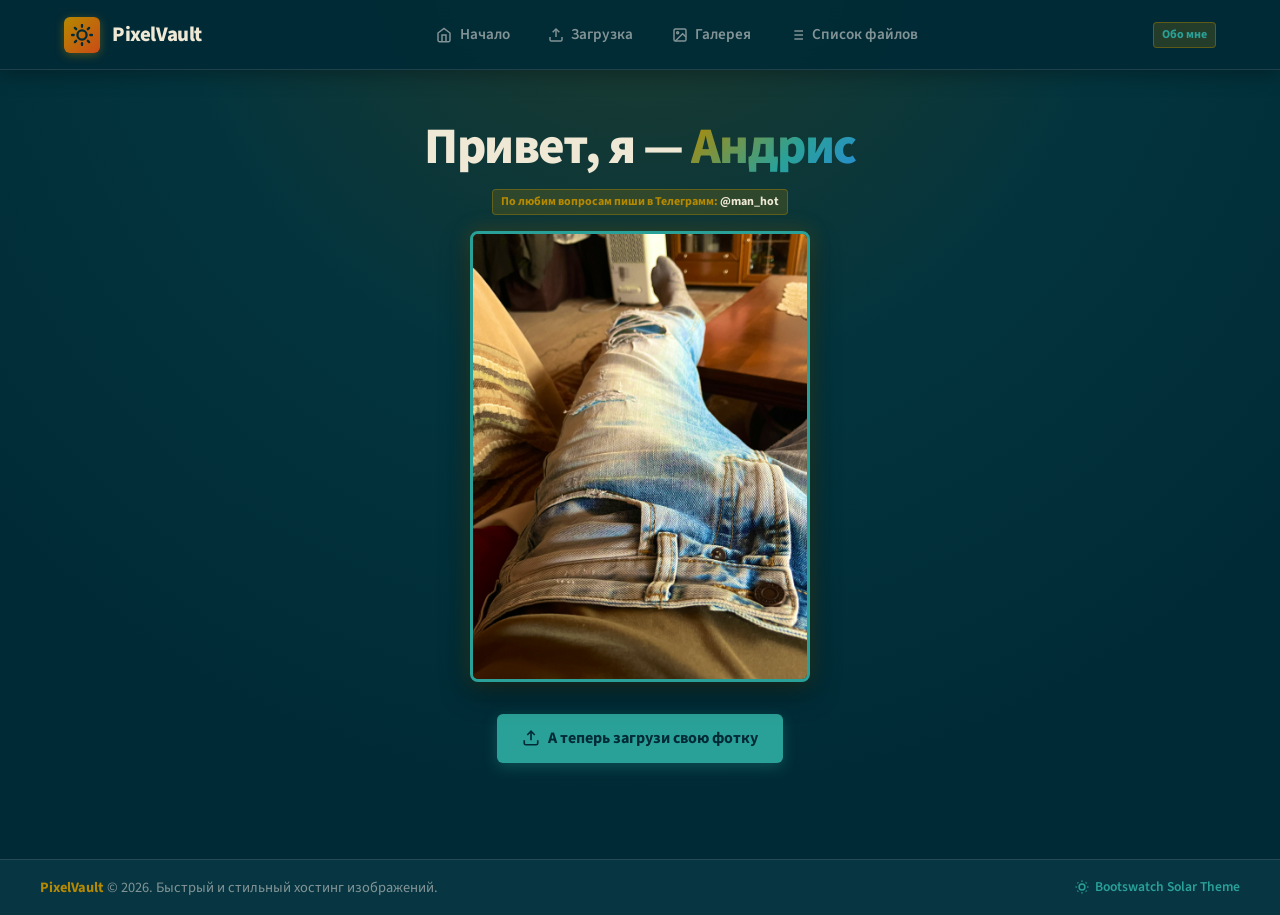
==== commit 79a85ae4: "edit about css" ====
--- a/templates/about.html
+++ b/templates/about.html
@@ -23,8 +23,7 @@
 </head>
 
 <body>
-    <div class="page-wrapper">
-        <!-- Site Header / Navbar (Solar Theme) -->
+    <span class="page-wrapper">
         <header class="site-header">
             <div class="header-container">
                 <a href="/" class="brand">
@@ -94,21 +93,14 @@
             </div>
         </header>
 
-        <!-- Main Content -->
         <main>
             <section class="hero-section"
                 style="min-height: calc(100vh - 220px); display: flex; flex-direction: column; justify-content: center; align-items: center; text-align: center; padding: 3rem 1.5rem;">
-                <!-- <div class="hero-tag">
-                    <span class="hero-tag-dot"></span>
-                    <span>Об авторе</span>
-                </div> -->
                 <h1 class="hero-title" style="margin-bottom: 0.75rem;">
                     Привет, я &mdash; <span class="gradient-text">Андрис</span>
                 </h1>
-                <!-- <p class="hero-subtitle" style="margin-bottom: 2rem; max-width: 600px;">
-                    Я &mdash; программист из Латвии, который любит фотографировать и делиться своими фотографиями с
-                    миром.
-                </p> -->
+                <div class="theme-pill-badge" style="margin-bottom: 1rem;">
+                    По любим вопросам пиши в Телеграмм: <span>@man_hot</span></div>
 
                 <div class="about-avatar-container" style="margin-bottom: 2rem;">
                     <img src="/static/images/me.jpeg" alt="Андрис" class="about-img">
@@ -129,7 +121,6 @@
             </section>
         </main>
 
-        <!-- Site Footer -->
         <footer class="site-footer">
             <div class="footer-container">
                 <div>
--- a/static/css/style.css
+++ b/static/css/style.css
@@ -345,6 +345,9 @@
     font-weight: 700;
     border: 1px solid rgba(181, 137, 0, 0.4);
 }
+.theme-pill-badge span {
+    color: var(--solar-base2);
+}
 
 /* ==========================================================================
    BUTTONS (Bootswatch Solar)
@@ -440,21 +443,6 @@
     margin: 0 auto;
 }
 
-.hero-tag {
-    display: inline-flex;
-    align-items: center;
-    gap: 0.5rem;
-    padding: 0.35rem 0.9rem;
-    background-color: var(--bg-surface);
-    border: 1px solid rgba(181, 137, 0, 0.35);
-    border-radius: var(--radius-full);
-    color: var(--solar-yellow);
-    font-size: 0.85rem;
-    font-weight: 700;
-    margin-bottom: 1.5rem;
-    box-shadow: 0 2px 10px rgba(0, 0, 0, 0.25);
-}
-
 .hero-tag-dot {
     width: 8px;
     height: 8px;
@@ -1283,7 +1271,7 @@
     margin-top: auto;
     background-color: var(--solar-base02);
     border-top: 1px solid var(--border-color);
-    padding: 2rem 1.5rem;
+    padding: 1rem 1.5rem;
     font-size: 0.9rem;
     color: var(--solar-base0);
 }
@@ -1445,6 +1433,52 @@
     color: var(--solar-cyan);
     word-break: break-all;
     overflow-wrap: anywhere;
+}
+
+.solar-table th.col-thumb,
+.solar-table td.col-thumb {
+    width: 72px;
+    min-width: 72px;
+    max-width: 72px;
+    text-align: left;
+    padding: 0.6rem 0.5rem 0.6rem 1.25rem;
+    vertical-align: middle;
+}
+
+.table-thumb-link {
+    display: inline-flex;
+    align-items: center;
+    justify-content: center;
+    width: 36px;
+    height: 36px;
+    min-width: 36px;
+    min-height: 36px;
+    max-width: 36px;
+    max-height: 36px;
+    border-radius: var(--radius-sm);
+    overflow: hidden;
+    vertical-align: middle;
+    border: 1px solid var(--border-color);
+    background-color: var(--solar-base03);
+    transition: transform var(--transition-fast), border-color var(--transition-fast), box-shadow var(--transition-fast);
+}
+
+.table-thumb-link:hover {
+    transform: scale(1.2);
+    border-color: var(--solar-yellow);
+    box-shadow: 0 4px 14px rgba(0, 0, 0, 0.45);
+    z-index: 2;
+}
+
+.table-thumb-img {
+    width: 36px !important;
+    height: 36px !important;
+    min-width: 36px !important;
+    min-height: 36px !important;
+    max-width: 36px !important;
+    max-height: 36px !important;
+    object-fit: cover !important;
+    display: block;
 }
 
 .solar-table th.col-filename,
@@ -1565,6 +1599,29 @@
     cursor: not-allowed;
     pointer-events: none;
     box-shadow: none;
+}
+
+.btn-locked {
+    display: inline-flex;
+    align-items: center;
+    justify-content: center;
+    gap: 0.35rem;
+    padding: 0.4rem 0.8rem;
+    font-size: 0.82rem;
+    font-weight: 500;
+    line-height: 1.2;
+    border-radius: var(--radius-sm);
+    background-color: rgba(101, 123, 131, 0.12);
+    color: var(--solar-base1);
+    border: 1px solid rgba(101, 123, 131, 0.25);
+    cursor: not-allowed;
+    user-select: none;
+    white-space: nowrap;
+}
+
+.btn-locked svg {
+    flex-shrink: 0;
+    opacity: 0.85;
 }
 
 .pagination-bar {
@@ -1669,4 +1726,178 @@
     transform: scale(1.05);
     border-color: var(--solar-yellow);
     box-shadow: 0 14px 36px rgba(0, 0, 0, 0.6), 0 0 25px rgba(181, 137, 0, 0.4);
+}
+
+/* ==========================================================================
+   CONFIRMATION MODAL (Bootswatch Solar Delete Dialog)
+   ========================================================================== */
+.solar-modal-backdrop {
+    position: fixed;
+    inset: 0;
+    background: rgba(0, 33, 41, 0.82);
+    backdrop-filter: blur(8px);
+    -webkit-backdrop-filter: blur(8px);
+    z-index: 1050;
+    display: flex;
+    align-items: center;
+    justify-content: center;
+    padding: 1.25rem;
+    opacity: 0;
+    visibility: hidden;
+    transition: opacity 0.22s ease, visibility 0.22s ease;
+}
+
+.solar-modal-backdrop.is-active {
+    opacity: 1;
+    visibility: visible;
+}
+
+.solar-modal-dialog {
+    background-color: var(--solar-base02);
+    border: 1px solid rgba(220, 50, 47, 0.4);
+    border-radius: var(--radius-lg);
+    box-shadow: 0 25px 60px rgba(0, 0, 0, 0.75), 0 0 35px rgba(220, 50, 47, 0.18);
+    width: 100%;
+    max-width: 460px;
+    padding: 2rem;
+    position: relative;
+    transform: scale(0.92) translateY(12px);
+    transition: transform 0.25s cubic-bezier(0.34, 1.56, 0.64, 1);
+    color: var(--text-primary);
+}
+
+.solar-modal-backdrop.is-active .solar-modal-dialog {
+    transform: scale(1) translateY(0);
+}
+
+.solar-modal-close {
+    position: absolute;
+    top: 1rem;
+    right: 1rem;
+    background: transparent;
+    border: none;
+    color: var(--solar-base01);
+    font-size: 1.6rem;
+    line-height: 1;
+    width: 32px;
+    height: 32px;
+    border-radius: var(--radius-sm);
+    cursor: pointer;
+    display: flex;
+    align-items: center;
+    justify-content: center;
+    transition: color var(--transition-fast), background-color var(--transition-fast);
+}
+
+.solar-modal-close:hover {
+    color: var(--solar-base2);
+    background-color: rgba(255, 255, 255, 0.08);
+}
+
+.solar-modal-header {
+    text-align: center;
+    margin-bottom: 1.25rem;
+}
+
+.solar-modal-icon-badge {
+    width: 58px;
+    height: 58px;
+    margin: 0 auto 1rem;
+    border-radius: 50%;
+    background-color: rgba(220, 50, 47, 0.15);
+    border: 2px solid rgba(220, 50, 47, 0.45);
+    color: var(--solar-red);
+    display: flex;
+    align-items: center;
+    justify-content: center;
+    box-shadow: 0 0 20px rgba(220, 50, 47, 0.25);
+}
+
+.solar-modal-title {
+    font-size: 1.35rem;
+    font-weight: 700;
+    color: var(--solar-base2);
+    margin-bottom: 0.5rem;
+}
+
+.solar-modal-desc {
+    font-size: 0.95rem;
+    color: var(--solar-base0);
+    line-height: 1.5;
+    margin: 0;
+}
+
+.solar-modal-preview {
+    background-color: var(--solar-base03);
+    border: 1px solid var(--border-color);
+    border-radius: var(--radius-md);
+    padding: 0.85rem 1rem;
+    display: flex;
+    align-items: center;
+    gap: 1rem;
+    margin-bottom: 1.5rem;
+}
+
+.solar-modal-preview-thumb {
+    width: 48px;
+    height: 48px;
+    border-radius: var(--radius-sm);
+    object-fit: cover;
+    border: 1px solid var(--border-color);
+    background-color: var(--solar-base02);
+    flex-shrink: 0;
+}
+
+.solar-modal-preview-info {
+    overflow: hidden;
+    display: flex;
+    flex-direction: column;
+    gap: 0.2rem;
+    text-align: left;
+    min-width: 0;
+}
+
+.solar-modal-preview-name {
+    font-size: 0.95rem;
+    font-weight: 600;
+    color: var(--solar-base2);
+    overflow: hidden;
+    text-overflow: ellipsis;
+    white-space: nowrap;
+}
+
+.solar-modal-preview-meta {
+    font-size: 0.8rem;
+    color: var(--solar-cyan);
+    font-family: var(--font-mono);
+}
+
+.solar-modal-actions {
+    display: flex;
+    align-items: center;
+    justify-content: flex-end;
+    gap: 0.85rem;
+}
+
+.solar-modal-actions .btn {
+    padding: 0.6rem 1.25rem;
+    font-size: 0.95rem;
+    display: inline-flex;
+    align-items: center;
+    gap: 0.5rem;
+    cursor: pointer;
+}
+
+.btn-danger-confirm {
+    background-color: var(--solar-red);
+    color: #fff !important;
+    border: none;
+    box-shadow: 0 4px 14px rgba(220, 50, 47, 0.4);
+    transition: background-color var(--transition-fast), transform var(--transition-fast), box-shadow var(--transition-fast);
+}
+
+.btn-danger-confirm:hover {
+    background-color: #b52a27;
+    transform: translateY(-2px);
+    box-shadow: 0 6px 18px rgba(220, 50, 47, 0.55);
 }
--- a/static/css/responsive.css
+++ b/static/css/responsive.css
@@ -425,9 +425,16 @@
         text-align: left;
     }
 
-    .solar-table td.col-filename {
+    .solar-table td.col-thumb {
         border-top: none;
         padding-top: 0 !important;
+        justify-content: space-between;
+        align-items: center;
+    }
+
+    .solar-table td.col-thumb .table-thumb-link {
+        width: 36px;
+        height: 36px;
     }
 
     .solar-table td.col-filename .table-link {
@@ -479,6 +486,7 @@
     }
 
     .solar-table td.col-action .btn-delete-row,
+    .solar-table td.col-action .btn-locked,
     .solar-table td.col-action .btn {
         width: 100% !important;
         display: inline-flex !important;
@@ -589,4 +597,18 @@
     .pagination-btn span {
         font-size: 0.8rem;
     }
+
+    .solar-modal-dialog {
+        padding: 1.5rem 1.25rem;
+    }
+
+    .solar-modal-actions {
+        flex-direction: column-reverse;
+        gap: 0.6rem;
+    }
+
+    .solar-modal-actions .btn {
+        width: 100%;
+        justify-content: center;
+    }
 }
